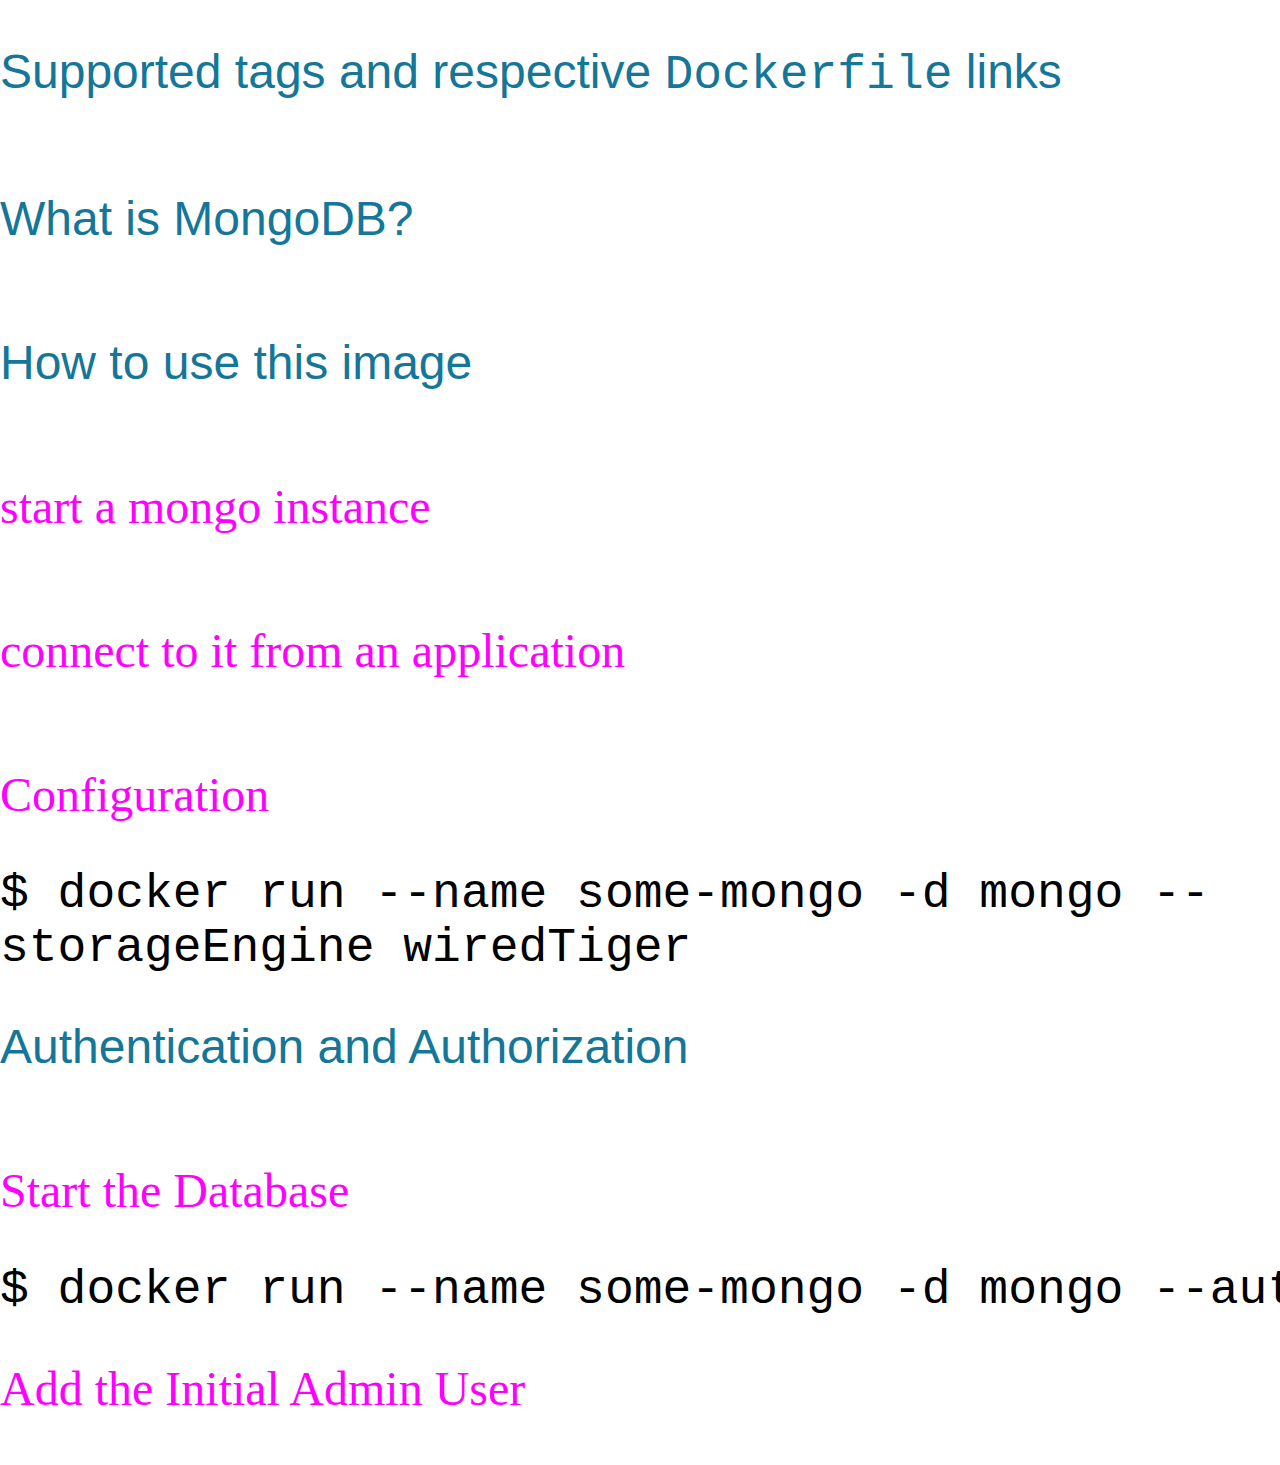
==== test.html @ 0a9c0c04 "second commit" ====
<!DOCTYPE html>
<html>
    <head>
        <meta charset="utf-8" />
        <title>Home page of TEST </title>
        <script src="js/jquery-1.8.3.min.js"></script>

        <style type="text/css">
            * {
                margin: 0;
                padding: 0;
            }
            h1, h3, h5 {
                color: #147698;
                font-family: "Helvetica Neue",Helvetica,Roboto,Arial,sans-serif;
            }
            h2, h4, h6 {
                    color: #FF00FF;
                    font-family: 'museo_slab';
            }

            h1, h2, h3, h4, h5, h6 {
                font-style: normal;
                font-weight: 300;
                line-height: 1.4;
                text-rendering: optimizeLegibility;
            }

            h1, h2, h3, h4, h5, h6 {
                line-height: 3;
            }

            h1, h2, h3, h4, h5, h6, code, pre {
                font-size: 3rem;
            }
        </style>


        <h1>Supported tags and respective <code>Dockerfile</code> links</h1>
        <h1>What is MongoDB?</h1>
        <h1>How to use this image</h1>
        <h2>start a mongo instance</h2>
        <h2>connect to it from an application</h2>
        <h2>Configuration</h2>
        <code>$ docker run --name some-mongo -d mongo --storageEngine wiredTiger</code>
        <h3>Authentication and Authorization</h3>
        <h4>Start the Database</h4>
        <pre><code>$ docker run --name some-mongo -d mongo --auth</code></pre>
        <h4>Add the Initial Admin User</h4>


    </head>

    <body>





    </body>

</html>
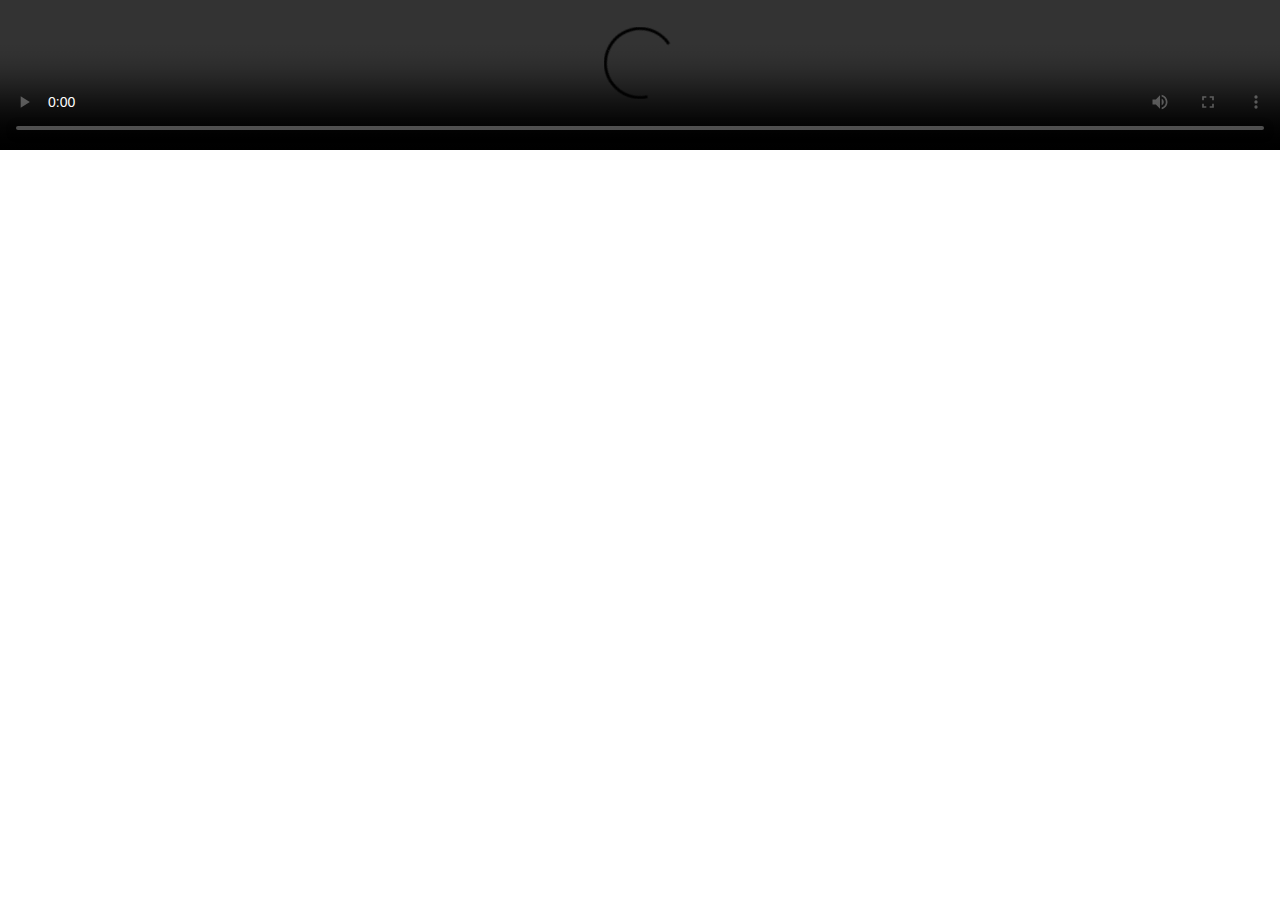
==== commit 7c668d46: "four commit" ====
--- a/test.html
+++ b/test.html
@@ -36,7 +36,12 @@
         </style>
 
 
-        <h1>Supported tags and respective <code>Dockerfile</code> links</h1>
+
+
+
+
+
+<!--         <h1>Supported tags and respective <code>Dockerfile</code> links</h1>
         <h1>What is MongoDB?</h1>
         <h1>How to use this image</h1>
         <h2>start a mongo instance</h2>
@@ -46,7 +51,7 @@
         <h3>Authentication and Authorization</h3>
         <h4>Start the Database</h4>
         <pre><code>$ docker run --name some-mongo -d mongo --auth</code></pre>
-        <h4>Add the Initial Admin User</h4>
+        <h4>Add the Initial Admin User</h4> -->
 
 
     </head>
@@ -54,6 +59,42 @@
     <body>
 
 
+<video width="100%" loop="loop" autoplay controls="controls">
+
+　　<source type="video/mp4" src="10916673-1hd.mp4" -webkit-playsinline=true>
+</video>
+
+
+
+
+
+<script type="text/javascript">
+var myVideo=document.getElementById("video1");
+
+
+function playPause()
+{ 
+if (myVideo.paused) 
+  myVideo.play(); 
+else 
+  myVideo.pause(); 
+} 
+
+function makeBig()
+{ 
+myVideo.width=560; 
+} 
+
+function makeSmall()
+{ 
+myVideo.width=320; 
+} 
+
+function makeNormal()
+{ 
+myVideo.width=420; 
+}
+
 
 
 
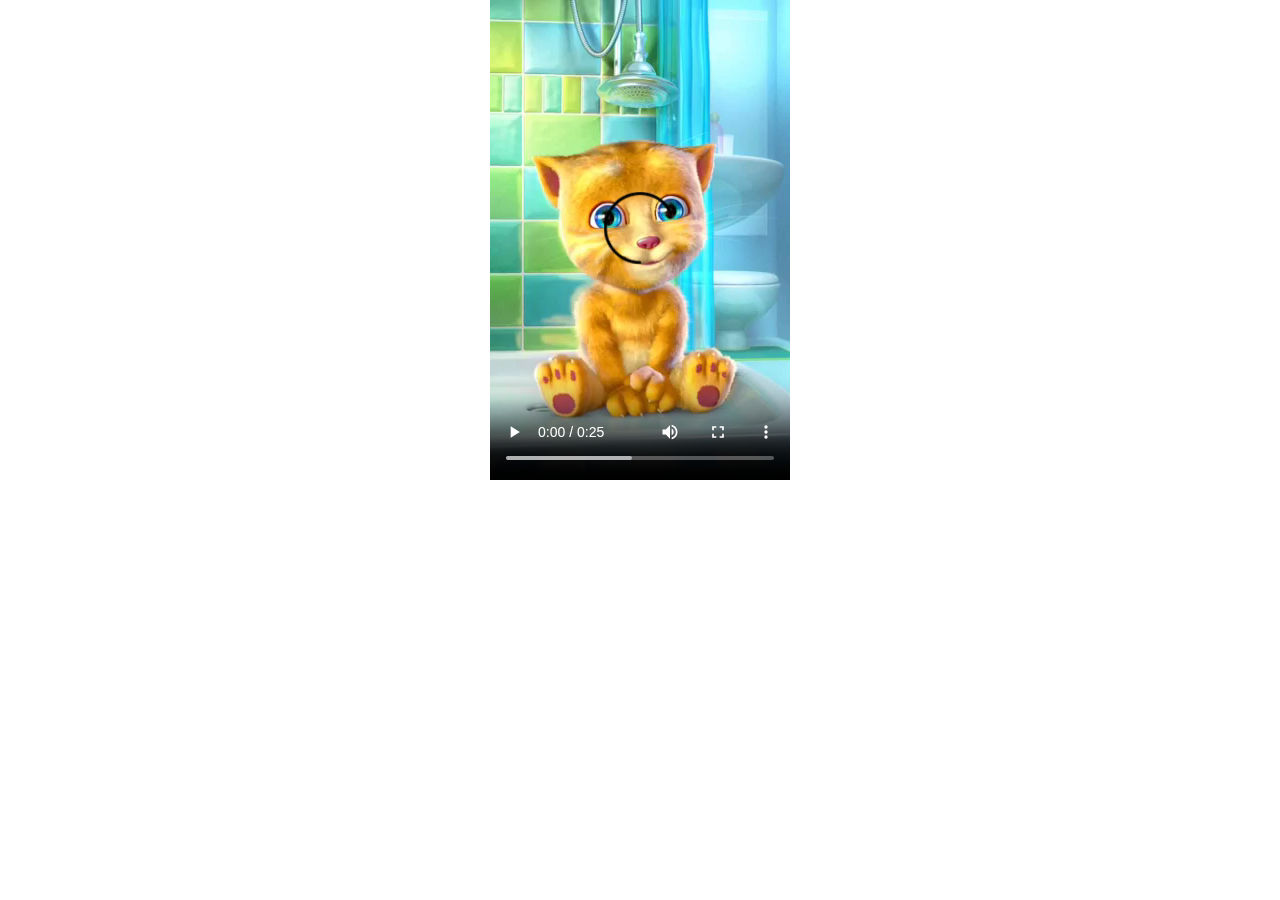
==== commit 660a3a9c: "five commit" ====
--- a/test.html
+++ b/test.html
@@ -58,11 +58,11 @@
 
     <body>
 
-
-<video width="100%" loop="loop" autoplay controls="controls">
-
-　　<source type="video/mp4" src="10916673-1hd.mp4" -webkit-playsinline=true>
-</video>
+<div align="center">
+    <video loop="loop" autoplay="autoplay" controls="controls">
+    　　<source type="video/mp4" src="IMG_0650.mp4" -webkit-playsinline=true>
+    </video>
+</div> 
 
 
 
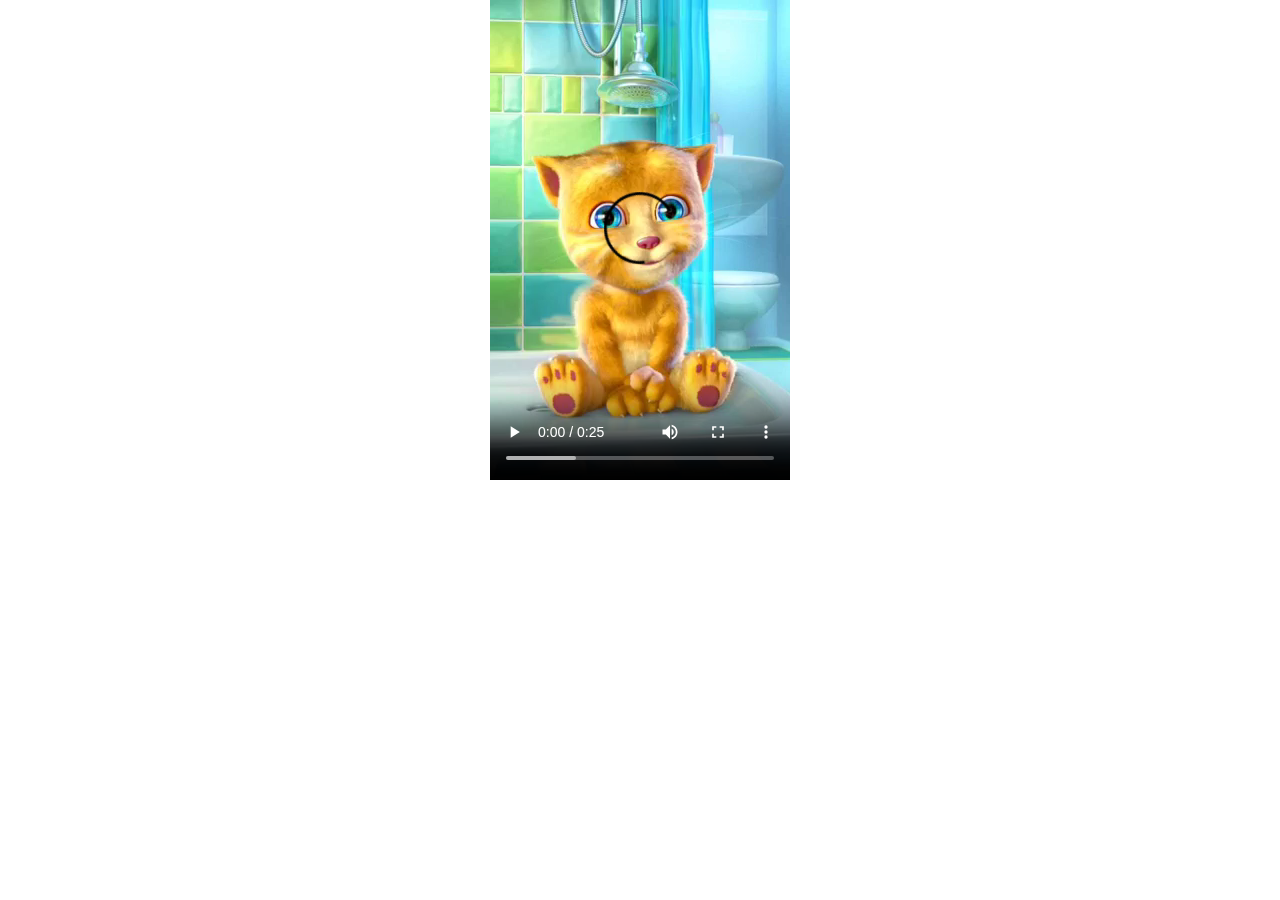
==== commit 76e61cd4: "six commit" ====
--- a/test.html
+++ b/test.html
@@ -1,47 +1,44 @@
 <!DOCTYPE html>
 <html>
-    <head>
-        <meta charset="utf-8" />
-        <title>Home page of TEST </title>
-        <script src="js/jquery-1.8.3.min.js"></script>
 
-        <style type="text/css">
-            * {
-                margin: 0;
-                padding: 0;
-            }
-            h1, h3, h5 {
-                color: #147698;
-                font-family: "Helvetica Neue",Helvetica,Roboto,Arial,sans-serif;
-            }
-            h2, h4, h6 {
-                    color: #FF00FF;
-                    font-family: 'museo_slab';
-            }
-
-            h1, h2, h3, h4, h5, h6 {
-                font-style: normal;
-                font-weight: 300;
-                line-height: 1.4;
-                text-rendering: optimizeLegibility;
-            }
-
-            h1, h2, h3, h4, h5, h6 {
-                line-height: 3;
-            }
-
-            h1, h2, h3, h4, h5, h6, code, pre {
-                font-size: 3rem;
-            }
-        </style>
-
-
-
-
-
-
-
-<!--         <h1>Supported tags and respective <code>Dockerfile</code> links</h1>
+<head>
+    <meta charset="utf-8" />
+    <title>Home page of TEST </title>
+    <script src="js/jquery-1.8.3.min.js"></script>
+    <style type="text/css">
+        * {
+            margin: 0;
+            padding: 0;
+        }
+        
+        h1,
+        h3,
+        h5 {
+            color: #147698;
+            font-family: "Helvetica Neue", Helvetica, Roboto, Arial, sans-serif;
+        }
+        
+        h2,
+        h4,
+        h6 {
+            color: #FF00FF;
+            font-family: 'museo_slab';
+        }
+        
+        h1,
+        h2,
+        h3,
+        h4,
+        h5,
+        h6 {
+            font-style: normal;
+            font-weight: 300;
+            line-height: 1.4;
+            font-size: 3rem;
+            text-rendering: optimizeLegibility;
+        }
+    </style>
+    <!--         <h1>Supported tags and respective <code>Dockerfile</code> links</h1>
         <h1>What is MongoDB?</h1>
         <h1>How to use this image</h1>
         <h2>start a mongo instance</h2>
@@ -52,52 +49,15 @@
         <h4>Start the Database</h4>
         <pre><code>$ docker run --name some-mongo -d mongo --auth</code></pre>
         <h4>Add the Initial Admin User</h4> -->
+</head>
 
+<body>
+    <div align="center">
+        <!--<video loop="loop" autoplay="autoplay" controls="controls">-->
+        <video loop="loop" controls="controls">
+            <source type="video/mp4" src="IMG_0650.mp4" -webkit-playsinline=true>
+        </video>
+    </div>
+</body>
 
-    </head>
-
-    <body>
-
-<div align="center">
-    <video loop="loop" autoplay="autoplay" controls="controls">
-    　　<source type="video/mp4" src="IMG_0650.mp4" -webkit-playsinline=true>
-    </video>
-</div> 
-
-
-
-
-
-<script type="text/javascript">
-var myVideo=document.getElementById("video1");
-
-
-function playPause()
-{ 
-if (myVideo.paused) 
-  myVideo.play(); 
-else 
-  myVideo.pause(); 
-} 
-
-function makeBig()
-{ 
-myVideo.width=560; 
-} 
-
-function makeSmall()
-{ 
-myVideo.width=320; 
-} 
-
-function makeNormal()
-{ 
-myVideo.width=420; 
-}
-
-
-
-
-    </body>
-
-</html>
+</html>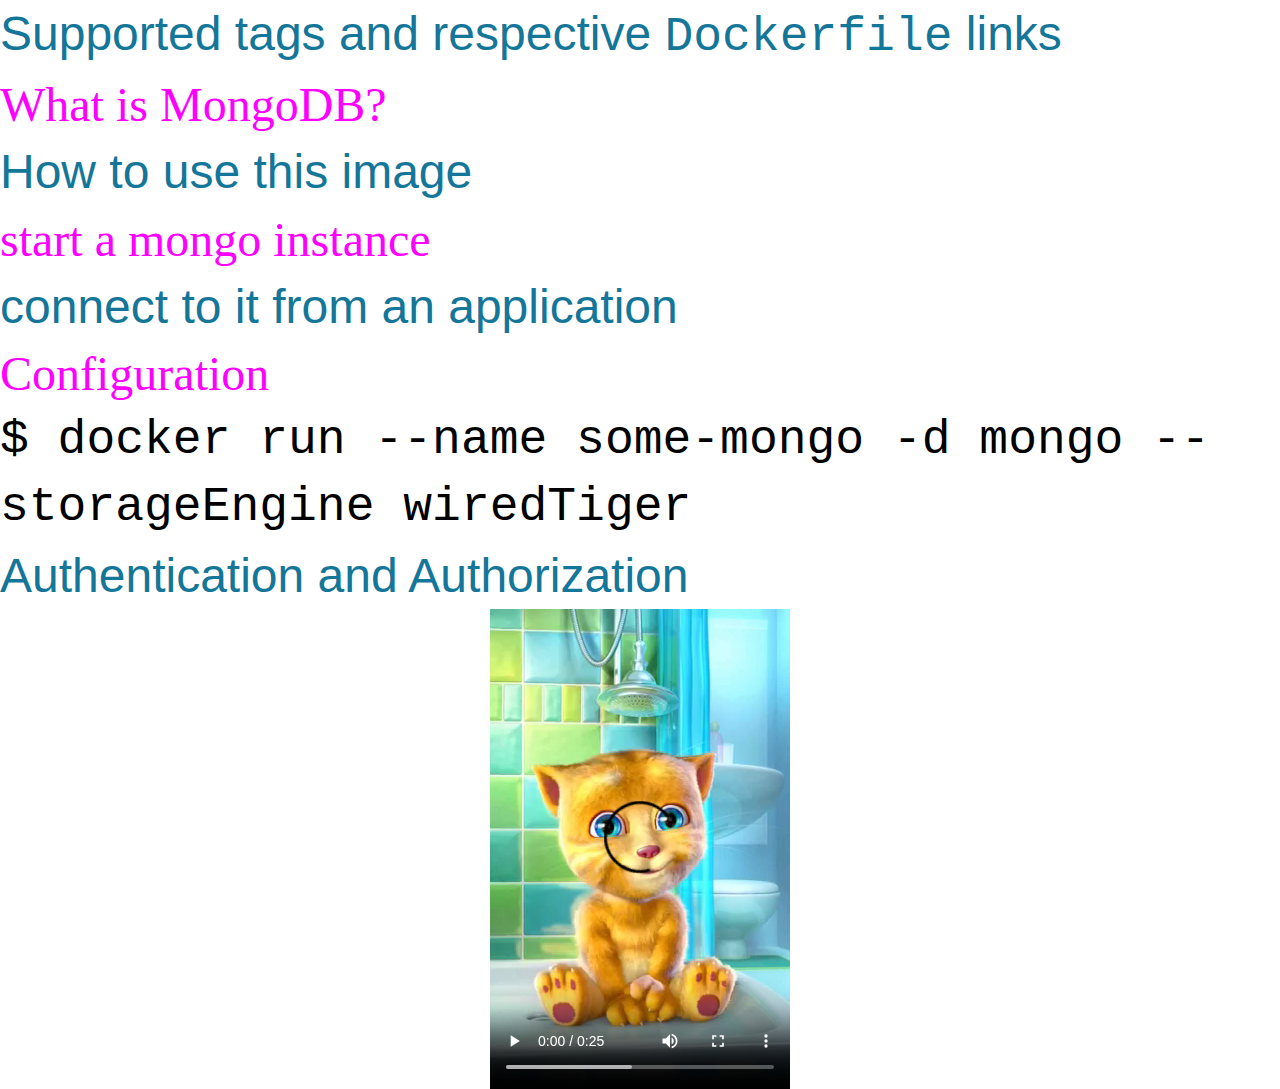
==== commit a299bf43: "sevencommit" ====
--- a/test.html
+++ b/test.html
@@ -30,7 +30,8 @@
         h3,
         h4,
         h5,
-        h6 {
+        h6,
+        code {
             font-style: normal;
             font-weight: 300;
             line-height: 1.4;
@@ -38,17 +39,14 @@
             text-rendering: optimizeLegibility;
         }
     </style>
-    <!--         <h1>Supported tags and respective <code>Dockerfile</code> links</h1>
-        <h1>What is MongoDB?</h1>
-        <h1>How to use this image</h1>
-        <h2>start a mongo instance</h2>
-        <h2>connect to it from an application</h2>
-        <h2>Configuration</h2>
-        <code>$ docker run --name some-mongo -d mongo --storageEngine wiredTiger</code>
-        <h3>Authentication and Authorization</h3>
-        <h4>Start the Database</h4>
-        <pre><code>$ docker run --name some-mongo -d mongo --auth</code></pre>
-        <h4>Add the Initial Admin User</h4> -->
+    <h1>Supported tags and respective <code>Dockerfile</code> links</h1>
+    <h2>What is MongoDB?</h2>
+    <h3>How to use this image</h3>
+    <h4>start a mongo instance</h4>
+    <h5>connect to it from an application</h5>
+    <h6>Configuration</h6>
+    <code>$ docker run --name some-mongo -d mongo --storageEngine wiredTiger</code>
+    <h3>Authentication and Authorization</h3>
 </head>
 
 <body>
